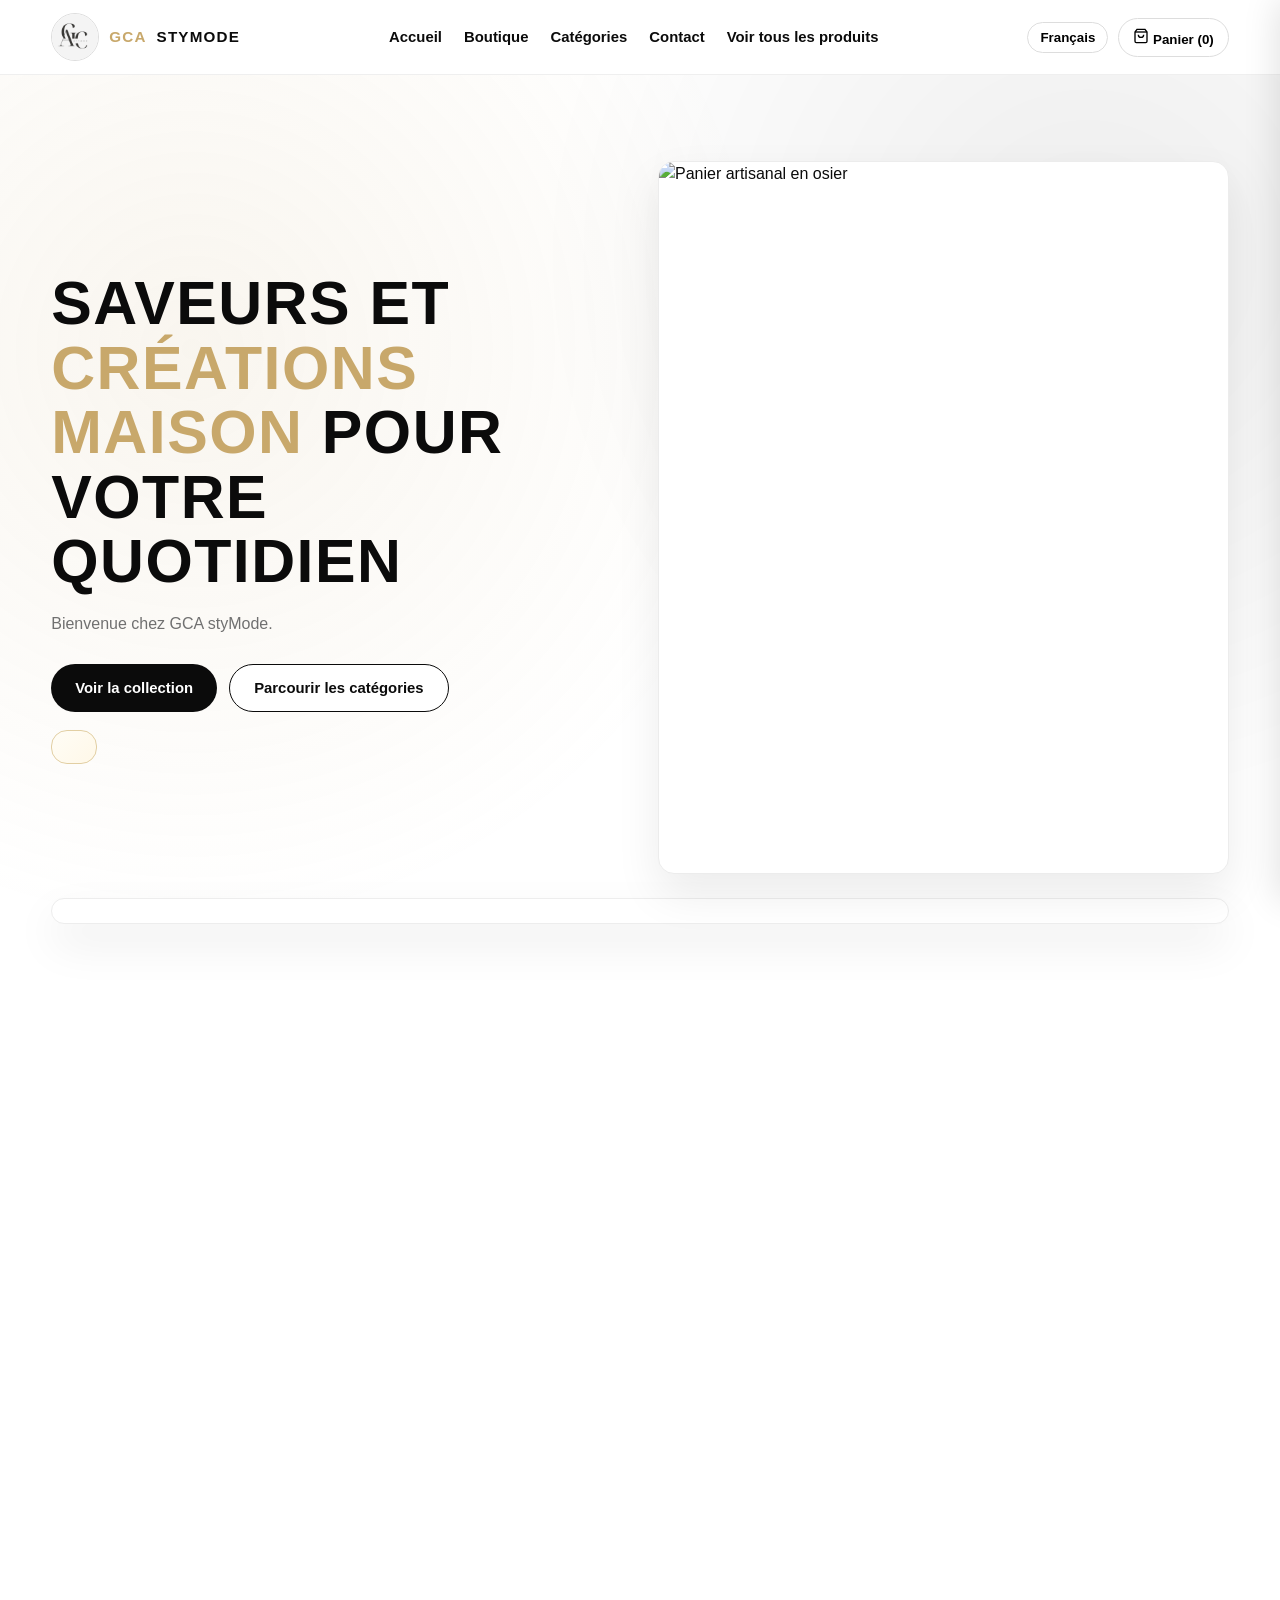
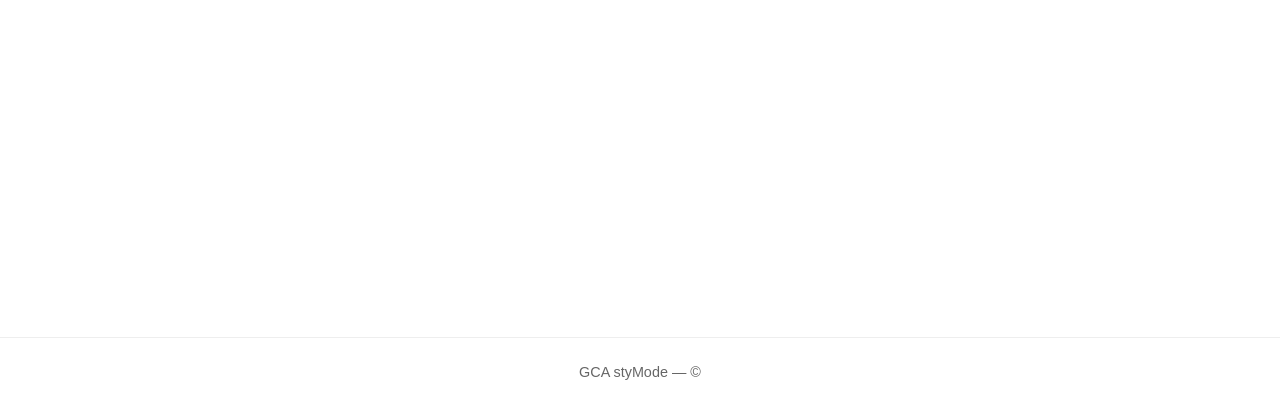
==== index.html @ 5d62a825 "Add files via upload" ====
<!DOCTYPE html>
<html lang="fr">
<head>
  <meta charset="utf-8" />
  <meta name="viewport" content="width=device-width, initial-scale=1" />
  <title>GCA styMode — Produits faits maison</title>
  <link rel="stylesheet" href="css/site.css" />
</head>
<body id="catalogPage">
  <header class="navbar">
    <div class="container nav-wrap">
      <button class="menu-btn" id="menuBtn" type="button" aria-label="Menu"><span></span></button>
      <a class="logo" href="index.html#home">
        <img src="assets/logo-gca.png" width="48" height="48" alt="GCA styMode" />
        <span>GCA</span> styMode
      </a>
      <ul class="nav-links" id="navLinks">
        <li><a href="index.html#home" id="navHome">Accueil</a></li>
        <li><a href="produits.html" id="navShop">Boutique</a></li>
        <li><a href="index.html#categories" id="navCategories">Catégories</a></li>
        <li><a href="index.html#contact" id="navContact">Contact</a></li>
        <li><a href="produits.html" id="btnAllProducts">Voir tous les produits</a></li>
        <li class="nav-lang-mobile">
          <button type="button" class="lang-option nav-lang-opt" data-lang="fr" id="navLangFr">Français</button>
          <button type="button" class="lang-option nav-lang-opt" data-lang="ar" id="navLangAr">العربية</button>
        </li>
      </ul>
      <div class="nav-actions">
        <div class="lang-dropdown">
          <button type="button" class="lang-toggle" id="langToggleBtn">Français</button>
          <div class="lang-menu" id="langMenu">
            <button type="button" class="lang-option" data-lang="fr" id="langOptionFr">Français</button>
            <button type="button" class="lang-option" data-lang="ar" id="langOptionAr">العربية</button>
          </div>
        </div>
        <button class="cart-btn" id="openCartBtn" type="button">
          <svg viewBox="0 0 24 24" fill="none" stroke="currentColor" stroke-width="2" aria-hidden="true" width="16" height="16" style="flex-shrink:0"><path d="M6 2 3 6v14a2 2 0 0 0 2 2h14a2 2 0 0 0 2-2V6l-3-4z"/><line x1="3" y1="6" x2="21" y2="6"/><path d="M16 10a4 4 0 0 1-8 0"/></svg>
          <span id="cartLabelText">Panier</span> (<span id="cartCount">0</span>)
        </button>
      </div>
    </div>
  </header>

  <main id="home">
    <section class="hero">
      <div class="container hero-inner">
        <div>
          <h1 id="heroTitle">Saveurs et <span>créations maison</span> pour votre quotidien</h1>
          <p id="heroText">Bienvenue chez GCA styMode.</p>
          <div class="hero-actions">
            <a class="btn btn-primary" href="index.html#shop" id="shopCollectionBtn">Voir la collection</a>
            <a class="btn btn-outline" href="index.html#categories" id="browseCategoriesBtn">Parcourir les catégories</a>
          </div>
          <div class="delivery-badge delivery-badge--large" id="deliveryBadgeWrap">
            <div id="deliveryBadgeInner" class="delivery-badge-inner"></div>
          </div>
        </div>
        <div class="hero-card">
          <img src="https://images.unsplash.com/photo-1523419409543-6586ef475e17?auto=format&fit=crop&w=1200&q=80" alt="Panier artisanal en osier" width="800" height="1000" />
        </div>
      </div>
      <div class="container loop-gallery">
        <div class="loop-track" id="loopTrack"></div>
      </div>
      <div class="container">
        <div class="state-box" id="loopState" style="display: none; margin-top: 12px"></div>
      </div>
      <div class="container brands-strip">
        <div class="section-head reveal">
          <div class="brands-title" id="brandsTitle"></div>
        </div>
        <div class="brands-list">
          <div class="brand-card">
            <img alt="Nike" src="https://upload.wikimedia.org/wikipedia/commons/a/a6/Logo_NIKE.svg" />
            <div class="brand-name">NIKE</div>
          </div>
          <div class="brand-card">
            <img alt="Lacoste" src="[data-uri]" style="width:80px;height:80px;object-fit:contain;filter:none;opacity:1;" />
            <div class="brand-name">LACOSTE</div>
          </div>
          <div class="brand-card">
            <img alt="Adidas" src="https://upload.wikimedia.org/wikipedia/commons/2/20/Adidas_Logo.svg" />
            <div class="brand-name">ADIDAS</div>
          </div>
          <div class="brand-card">
            <img alt="Jordan" src="https://upload.wikimedia.org/wikipedia/en/3/37/Jumpman_logo.svg" />
            <div class="brand-name">JORDAN</div>
          </div>
        </div>
      </div>
    </section>

    <section id="shop">
      <div class="container">
        <div class="section-head reveal">
          <h2 class="section-title" id="sectionShopTitle">Boutique <span>signature</span></h2>
          <p class="section-subtitle" id="sectionShopSub"></p>
        </div>
        <div class="shop-toolbar reveal">
          <input class="search-input" id="searchInput" type="search" placeholder="" />
          <button type="button" class="layout-kebab" id="layoutKebab" aria-label="Vue liste" title="Vue liste / grille">
            <span class="layout-kebab-dot"></span>
            <span class="layout-kebab-dot"></span>
            <span class="layout-kebab-dot"></span>
          </button>
        </div>
        <div class="price-filter reveal">
          <div class="price-filter-head">
            <span id="priceFilterLabel">Fourchette de prix</span>
            <button type="button" class="preview-toggle" id="priceResetBtn">Reset</button>
          </div>
          <div class="price-values">
            <input class="price-input" id="priceMinInput" min="0" step="1" type="number" value="0" />
            <div class="price-divider">-</div>
            <input class="price-input" id="priceMaxInput" min="0" step="1" type="number" value="0" />
          </div>
          <div class="range-wrap">
            <div class="range-track"></div>
            <div class="range-progress" id="rangeProgress"></div>
            <input class="price-range" id="priceMinRange" max="1000" min="0" step="1" type="range" value="0" />
            <input class="price-range" id="priceMaxRange" max="1000" min="0" step="1" type="range" value="1000" />
          </div>
        </div>
        <div class="products-grid" id="productsContainer"></div>
        <div class="state-box" id="stateBox" style="display: none"></div>
      </div>
    </section>

    <section id="categories">
      <div class="container">
        <div class="section-head reveal">
          <h2 class="section-title" id="sectionCatTitle">Catégories <span>luxe</span></h2>
          <p class="section-subtitle" id="sectionCatSub"></p>
        </div>
        <div class="categories-grid reveal">
          <div class="state-box">Découvrez notre sélection artisanale: épicerie maison, pâtisseries, déco et cadeaux.</div>
        </div>
      </div>
    </section>

    <section id="contact">
      <div class="container">
        <div class="section-head reveal">
          <h2 class="section-title" id="sectionContactTitle">Contact <span>Luxury Team</span></h2>
          <p class="section-subtitle" id="sectionContactSub"></p>
        </div>
        <div class="contact-box reveal">
          <a class="contact-item" href="https://www.facebook.com/ste.globale.couture.artisanale/" target="_blank" rel="noopener">
            <div class="contact-title">📘 Facebook</div>
            <div class="contact-value">@ste.globale.couture.artisanale</div>
          </a>
          <a class="contact-item" href="https://m.me/ste.globale.couture.artisanale" target="_blank" rel="noopener">
            <div class="contact-title">💬 Messenger</div>
            <div class="contact-value">Message direct via la page</div>
          </a>
          <a class="contact-item" href="tel:+21694827228">
            <div class="contact-title">📞 Phone dealer</div>
            <div class="contact-value" id="callNowLbl">94 827 228</div>
          </a>
        </div>
      </div>
    </section>
  </main>

  <div class="dim" id="cartDim"></div>
  <aside class="cart-drawer" id="cartDrawer" aria-hidden="true">
    <button class="cart-btn" id="closeCartBtn" type="button" style="align-self: flex-end; margin: 8px">✕</button>
    <div class="cart-head">
      <strong id="cartHeadLabel">Panier</strong>
    </div>
    <div class="cart-items" id="cartItems"></div>
    <div class="cart-foot">
      <div style="display: flex; justify-content: space-between; font-weight: 800; margin-bottom: 10px">
        <span id="cartTotalLabel">Total</span>
        <span id="cartTotal">0 DT</span>
      </div>
      <button class="btn btn-primary" id="checkoutBtn" type="button" style="width: 100%">Valider mes achats</button>
    </div>
  </aside>

  <footer>
    <div class="container">
      <span id="footerNote">GCA styMode</span> — © <span id="year"></span>
    </div>
  </footer>

  <script type="module" src="js/index-page.js"></script>
</body>
</html>
---- css/site.css ----
:root {
  --black: #0b0b0b;
  --white: #ffffff;
  --gold: #c8a86b;
  --muted: #f6f6f6;
  --text-soft: #707070;
  --radius: 16px;
  --shadow: 0 20px 45px rgba(0, 0, 0, 0.08);
  --transition: 260ms ease;
  --container: 1200px;
  --danger: #c62828;
}

* {
  margin: 0;
  padding: 0;
  box-sizing: border-box;
}

html {
  scroll-behavior: smooth;
}

body {
  font-family: "Segoe UI", Tahoma, Geneva, Verdana, sans-serif;
  background: var(--white);
  color: var(--black);
  line-height: 1.5;
  overflow-x: hidden;
}

body[dir="rtl"] {
  font-family: "Segoe UI", Tahoma, "Arabic UI Text", sans-serif;
}

img {
  max-width: 100%;
  display: block;
}

a {
  color: inherit;
  text-decoration: none;
}

.container {
  width: min(92%, var(--container));
  margin-inline: auto;
}

.navbar {
  position: sticky;
  top: 0;
  z-index: 1000;
  background: rgba(255, 255, 255, 0.95);
  backdrop-filter: blur(8px);
  border-bottom: 1px solid #efefef;
}

.nav-wrap {
  min-height: 74px;
  display: flex;
  align-items: center;
  justify-content: space-between;
  gap: 16px;
  flex-wrap: wrap;
}

.logo {
  display: flex;
  align-items: center;
  gap: 10px;
  font-size: 0.95rem;
  font-weight: 800;
  letter-spacing: 1.2px;
  text-transform: uppercase;
}

.logo img {
  width: 48px;
  height: 48px;
  border-radius: 999px;
  object-fit: cover;
  border: 1px solid #ddd;
}

.logo span {
  color: var(--gold);
}

.nav-links {
  display: flex;
  align-items: center;
  gap: 22px;
  list-style: none;
}

.nav-links a {
  position: relative;
  font-weight: 600;
  font-size: 0.93rem;
}

.nav-links a::after {
  content: "";
  position: absolute;
  left: 0;
  bottom: -6px;
  width: 0;
  height: 2px;
  background: var(--gold);
  transition: width var(--transition);
}

.nav-links a:hover::after {
  width: 100%;
}

.nav-links.open {
  display: flex !important;
  flex-direction: column;
  position: absolute;
  top: 74px;
  left: 0;
  right: 0;
  background: #fff;
  padding: 16px;
  border-bottom: 1px solid #eee;
  z-index: 999;
}

.lang-dropdown {
  position: relative;
}

.lang-toggle {
  border: 1px solid #ddd;
  background: #fff;
  border-radius: 999px;
  padding: 7px 12px;
  font-weight: 700;
  cursor: pointer;
  transition: var(--transition);
  white-space: nowrap;
}

.lang-toggle:hover {
  border-color: var(--black);
  background: var(--black);
  color: #fff;
}

.lang-menu {
  position: absolute;
  top: calc(100% + 8px);
  right: 0;
  min-width: 170px;
  border: 1px solid #e7e7e7;
  border-radius: 12px;
  background: #fff;
  box-shadow: 0 14px 30px rgba(0, 0, 0, 0.12);
  padding: 6px;
  display: none;
  z-index: 1200;
}

.lang-menu.open {
  display: grid;
  gap: 4px;
}

.lang-option {
  border: 0;
  border-radius: 9px;
  background: #fff;
  text-align: left;
  padding: 8px 10px;
  font-weight: 700;
  cursor: pointer;
  transition: var(--transition);
}

.lang-option:hover {
  background: #f5f5f5;
}

.menu-btn {
  border: 1px solid #dfdfdf;
  background: var(--white);
  width: 42px;
  height: 42px;
  border-radius: 10px;
  display: none;
  align-items: center;
  justify-content: center;
  cursor: pointer;
}

.menu-btn span,
.menu-btn span::before,
.menu-btn span::after {
  width: 18px;
  height: 2px;
  background: var(--black);
  display: block;
  position: relative;
  transition: var(--transition);
}

.menu-btn span::before,
.menu-btn span::after {
  content: "";
  position: absolute;
  left: 0;
}

.menu-btn span::before {
  top: -6px;
}
.menu-btn span::after {
  top: 6px;
}

.menu-btn.open span {
  background: transparent;
}
.menu-btn.open span::before {
  top: 0;
  transform: rotate(45deg);
}
.menu-btn.open span::after {
  top: 0;
  transform: rotate(-45deg);
}

.nav-actions {
  display: flex;
  align-items: center;
  gap: 10px;
}

.cart-btn {
  border: 1px solid #ddd;
  background: #fff;
  border-radius: 999px;
  padding: 9px 14px;
  font-weight: 700;
  cursor: pointer;
  transition: var(--transition);
}

.cart-btn:hover {
  background: var(--black);
  color: var(--white);
  border-color: var(--black);
}

.btn-nav-outline {
  border: 1px solid #ccc;
  background: #fff;
  border-radius: 999px;
  padding: 8px 14px;
  font-weight: 700;
  font-size: 0.88rem;
  cursor: pointer;
  transition: var(--transition);
}

.btn-nav-outline:hover {
  border-color: var(--black);
  background: #fafafa;
}

.hero {
  background:
    radial-gradient(circle at 15% 30%, rgba(200, 168, 107, 0.11), transparent 46%),
    radial-gradient(circle at 85% 20%, rgba(0, 0, 0, 0.07), transparent 42%),
    #fff;
  padding: 86px 0 64px;
}

.hero-inner {
  display: grid;
  grid-template-columns: 1fr 1fr;
  align-items: center;
  gap: 36px;
}

.hero h1 {
  font-size: clamp(2rem, 5vw, 3.8rem);
  line-height: 1.06;
  text-transform: uppercase;
  letter-spacing: 1.5px;
  margin-bottom: 18px;
}

.hero h1 span {
  color: var(--gold);
}

.hero p {
  color: var(--text-soft);
  max-width: 560px;
  margin-bottom: 28px;
}

.hero-actions {
  display: flex;
  gap: 12px;
  flex-wrap: wrap;
}

.delivery-badge {
  margin-top: 12px;
  display: inline-flex;
  align-items: center;
  gap: 8px;
  padding: 8px 12px;
  border-radius: 999px;
  border: 1px solid #eadcc0;
  background: #fff8eb;
  font-weight: 700;
  color: #705625;
  font-size: 0.9rem;
}

.btn {
  border: none;
  border-radius: 999px;
  padding: 12px 24px;
  font-weight: 700;
  font-size: 0.93rem;
  cursor: pointer;
  transition: var(--transition);
  display: inline-flex;
  align-items: center;
  justify-content: center;
  gap: 8px;
}

.btn-primary {
  background: var(--black);
  color: var(--white);
}

.btn-primary:hover:not(:disabled) {
  transform: translateY(-2px);
  box-shadow: 0 14px 26px rgba(0, 0, 0, 0.2);
}

.btn-primary:disabled {
  opacity: 0.45;
  cursor: not-allowed;
}

.btn-outline {
  border: 1px solid var(--black);
  background: var(--white);
  color: var(--black);
}

.btn-outline:hover {
  background: var(--black);
  color: var(--white);
}

.hero-card {
  border: 1px solid #ececec;
  border-radius: var(--radius);
  overflow: hidden;
  box-shadow: var(--shadow);
  background: #fff;
  aspect-ratio: 4 / 5;
}

.hero-card img {
  width: 100%;
  height: 100%;
  object-fit: cover;
  object-position: center 25%;
}

.loop-gallery {
  margin-top: 24px;
  border: 1px solid #ededed;
  border-radius: 14px;
  overflow: hidden;
  background: #fff;
  box-shadow: var(--shadow);
}

.loop-track {
  display: flex;
  gap: 12px;
  width: max-content;
  padding: 12px;
  animation: loopSlide 34s linear infinite;
}

@keyframes loopSlide {
  from {
    transform: translateX(0);
  }
  to {
    transform: translateX(-50%);
  }
}

.loop-item {
  width: 220px;
  height: 140px;
  border-radius: 12px;
  overflow: hidden;
  background: #f2f2f2;
  border: 1px solid #ececec;
  flex: 0 0 auto;
  position: relative;
}

.loop-item img {
  width: 100%;
  height: 100%;
  object-fit: cover;
}

.loop-item span {
  position: absolute;
  bottom: 0;
  left: 0;
  right: 0;
  padding: 8px;
  background: linear-gradient(to top, rgba(0, 0, 0, 0.75), transparent);
  color: #fff;
  font-size: 0.78rem;
  font-weight: 700;
}

.brands-strip {
  margin-top: 14px;
  border: 1px solid #ececec;
  border-radius: 14px;
  background: #fff;
  padding: 14px;
}

.brands-grid {
  display: grid;
  grid-template-columns: repeat(auto-fit, minmax(120px, 1fr));
  gap: 12px;
  align-items: center;
}

.brand-card {
  border: 1px solid #eee;
  border-radius: 12px;
  padding: 10px;
  text-align: center;
  background: #fafafa;
}

.brand-card img {
  height: 36px;
  width: auto;
  margin: 0 auto 8px;
  object-fit: contain;
}

.brand-name {
  font-weight: 800;
  font-size: 0.78rem;
  letter-spacing: 0.5px;
}

.section-head {
  margin-bottom: 22px;
}

.section-title {
  font-size: clamp(1.6rem, 3vw, 2.4rem);
  text-transform: uppercase;
  letter-spacing: 1px;
  margin-bottom: 8px;
}

.section-title span {
  color: var(--gold);
}

.section-subtitle {
  color: var(--text-soft);
  max-width: 640px;
}

#shop {
  padding: 56px 0;
}

.filter-bar {
  display: flex;
  flex-wrap: wrap;
  gap: 10px;
  margin-bottom: 18px;
}

.filter-btn {
  border: 1px solid #ddd;
  background: #fff;
  border-radius: 999px;
  padding: 8px 16px;
  font-weight: 700;
  cursor: pointer;
  transition: var(--transition);
}

.filter-btn.active {
  background: var(--black);
  color: #fff;
  border-color: var(--black);
}

.shop-toolbar {
  display: flex;
  flex-wrap: wrap;
  gap: 12px;
  align-items: center;
  margin-bottom: 16px;
}

.search-input {
  flex: 1;
  min-width: 200px;
  border: 1px solid #ddd;
  border-radius: 12px;
  padding: 10px 14px;
  font-size: 0.95rem;
}

.layout-hamburger {
  border: 1px solid #dfdfdf;
  background: var(--white);
  width: 44px;
  height: 44px;
  border-radius: 10px;
  display: inline-flex;
  align-items: center;
  justify-content: center;
  cursor: pointer;
  flex-shrink: 0;
  transition: var(--transition);
}

.layout-hamburger:hover {
  border-color: var(--black);
}

.layout-hamburger span,
.layout-hamburger span::before,
.layout-hamburger span::after {
  width: 18px;
  height: 2px;
  background: var(--black);
  display: block;
  position: relative;
}

.layout-hamburger span::before,
.layout-hamburger span::after {
  content: "";
  position: absolute;
  left: 0;
}

.layout-hamburger span::before {
  top: -6px;
}
.layout-hamburger span::after {
  top: 6px;
}

.layout-hamburger.vertical-toggle span::before {
  transform: rotate(90deg);
  top: 0;
  left: -6px;
}
.layout-hamburger.vertical-toggle span::after {
  transform: rotate(90deg);
  top: 0;
  left: 6px;
}

.price-filter {
  border: 1px solid #ececec;
  border-radius: 14px;
  padding: 14px;
  margin-bottom: 20px;
  background: #fafafa;
}

.price-filter-head {
  display: flex;
  justify-content: space-between;
  align-items: center;
  margin-bottom: 10px;
  font-weight: 800;
}

.price-values {
  display: flex;
  align-items: center;
  gap: 10px;
  margin-bottom: 10px;
}

.price-input {
  width: 100px;
  border: 1px solid #ddd;
  border-radius: 10px;
  padding: 8px;
}

.range-wrap {
  position: relative;
  height: 28px;
}

.range-track {
  position: absolute;
  left: 0;
  right: 0;
  top: 50%;
  height: 4px;
  margin-top: -2px;
  background: #e5e5e5;
  border-radius: 999px;
}

.range-progress {
  position: absolute;
  left: 0;
  right: 0;
  top: 50%;
  height: 4px;
  margin-top: -2px;
  background: var(--black);
  border-radius: 999px;
  pointer-events: none;
}

.price-range {
  position: absolute;
  left: 0;
  right: 0;
  top: 0;
  width: 100%;
  height: 28px;
  background: none;
  pointer-events: auto;
  -webkit-appearance: none;
  appearance: none;
}

.price-range::-webkit-slider-thumb {
  pointer-events: auto;
  -webkit-appearance: none;
  width: 16px;
  height: 16px;
  border-radius: 50%;
  background: var(--black);
  cursor: pointer;
}

.products-grid {
  display: grid;
  grid-template-columns: repeat(auto-fill, minmax(240px, 1fr));
  gap: 20px;
}

.products-grid.vertical {
  grid-template-columns: 1fr;
  max-width: 520px;
  margin-inline: auto;
}

.product-card {
  border: 1px solid #e8e8e8;
  border-radius: var(--radius);
  overflow: hidden;
  background: #fff;
  box-shadow: 0 2px 12px rgba(0,0,0,0.07);
  animation: fadeUp 0.5s ease both;
  display: flex;
  flex-direction: column;
  transition: transform var(--transition), box-shadow var(--transition);
}

.product-card:hover {
  transform: translateY(-3px);
  box-shadow: 0 10px 28px rgba(0,0,0,0.11);
}

@keyframes fadeUp {
  from {
    opacity: 0;
    transform: translateY(10px);
  }
  to {
    opacity: 1;
    transform: translateY(0);
  }
}

.product-card.is-out {
  opacity: 0.55;
}

.product-image-wrap {
  cursor: pointer;
  aspect-ratio: 4/5;
  background: #f5f5f5;
  position: relative;
  overflow: hidden;
}

.product-image-wrap img {
  width: 100%;
  height: 100%;
  object-fit: cover;
}

.product-info {
  padding: 14px 14px 16px;
  display: flex;
  flex-direction: column;
  gap: 4px;
  flex: 1;
}

.product-tag {
  position: absolute;
  top: 10px;
  right: 10px;
  font-size: 0.78rem;
  font-weight: 800;
  text-transform: uppercase;
  letter-spacing: 0.4px;
  color: #fff;
  background: #ff4ea6;
  padding: 4px 10px;
  border-radius: 999px;
  z-index: 2;
}

.product-tag.promo {
  background: #ff4ea6;
  color: #fff;
}

.product-tag.stock {
  background: #333;
  color: #fff;
}

.product-name {
  font-size: 1.08rem;
  margin: 2px 0 4px;
  font-weight: 800;
  color: var(--black);
}

.product-meta {
  display: flex;
  flex-direction: column;
  gap: 2px;
  margin-top: 2px;
}

.price-wrap {
  display: flex;
  align-items: baseline;
  gap: 8px;
  margin-bottom: 2px;
}

.price {
  font-weight: 900;
  font-size: 1.15rem;
  color: #1a6fc4;
}

.old-price {
  text-decoration: line-through;
  color: #aaa;
  font-size: 0.88rem;
  font-weight: 600;
}

/* Sizes line under price */
.product-sizes-line {
  font-size: 0.82rem;
  color: var(--text-soft);
  font-weight: 600;
  margin-bottom: 2px;
}

.badge {
  font-size: 0.72rem;
  font-weight: 800;
  text-transform: uppercase;
  letter-spacing: 0.7px;
  color: var(--text-soft);
  padding: 0;
  border: none;
  border-radius: 0;
  display: block;
  margin-bottom: 2px;
}

.product-actions {
  margin-top: 10px;
  display: flex;
  gap: 8px;
}

.mini-btn {
  border: 1px solid #d0b87a;
  background: #fff;
  border-radius: 999px;
  padding: 9px 14px;
  font-weight: 700;
  font-size: 0.84rem;
  cursor: pointer;
  display: inline-flex;
  align-items: center;
  justify-content: center;
  gap: 6px;
  transition: var(--transition);
  flex: 1;
  color: var(--black);
}

.mini-btn:hover {
  background: #f5ecd8;
  border-color: var(--gold);
}

.mini-btn.btn-primary {
  background: #1a6fc4;
  border-color: #1a6fc4;
  color: #fff;
}

.mini-btn.btn-primary:hover:not(:disabled) {
  background: #155aa0;
  border-color: #155aa0;
}

.mini-btn:disabled,
.mini-btn.btn-primary:disabled {
  opacity: 0.45;
  cursor: not-allowed;
  background: #f2f2f2;
  border-color: #ddd;
  color: #999;
}

.mini-btn svg {
  width: 16px;
  height: 16px;
}

.state-box {
  padding: 20px;
  border: 1px dashed #ccc;
  border-radius: 12px;
  text-align: center;
  color: #666;
}

.reveal {
  opacity: 0;
  transform: translateY(16px);
  transition: 0.6s ease;
}

.reveal.show {
  opacity: 1;
  transform: none;
}

#categories {
  padding: 40px 0 56px;
}

.categories-grid {
  display: flex;
  flex-wrap: wrap;
  gap: 10px;
}

.category-pill {
  border: 1px solid #ddd;
  background: #fff;
  border-radius: 999px;
  padding: 10px 18px;
  font-weight: 700;
  cursor: pointer;
}

.category-pill:hover {
  border-color: var(--black);
}

#contact {
  padding: 40px 0 70px;
}

.contact-box {
  display: grid;
  grid-template-columns: repeat(auto-fit, minmax(220px, 1fr));
  gap: 14px;
}

.contact-item {
  border: 1px solid #ececec;
  border-radius: 14px;
  padding: 16px;
  background: #fafafa;
  transition: var(--transition);
}

.contact-item:hover {
  border-color: var(--gold);
}

.contact-title {
  font-weight: 800;
  margin-bottom: 6px;
}

.contact-value {
  color: #555;
  font-weight: 600;
}

.dim {
  position: fixed;
  inset: 0;
  background: rgba(0, 0, 0, 0.42);
  opacity: 0;
  visibility: hidden;
  pointer-events: none;
  transition: var(--transition);
  z-index: 1300;
}

.dim.show {
  opacity: 1;
  visibility: visible;
  pointer-events: auto;
}

.cart-drawer {
  position: fixed;
  top: 0;
  right: 0;
  width: min(100%, 400px);
  height: 100%;
  background: #fff;
  z-index: 1500;
  transform: translateX(100%);
  transition: transform var(--transition);
  display: flex;
  flex-direction: column;
  box-shadow: -8px 0 30px rgba(0, 0, 0, 0.12);
}

.cart-drawer.open {
  transform: translateX(0);
}

.cart-head {
  padding: 18px;
  border-bottom: 1px solid #eee;
  font-size: 1.1rem;
}

.cart-items {
  flex: 1;
  overflow: auto;
  padding: 12px;
}

.cart-row {
  display: grid;
  grid-template-columns: 72px 1fr;
  gap: 10px;
  padding: 10px 0;
  border-bottom: 1px solid #f0f0f0;
}

.cart-row img {
  width: 72px;
  height: 72px;
  object-fit: cover;
  border-radius: 10px;
}

.qty-wrap {
  display: flex;
  align-items: center;
  gap: 8px;
  margin-top: 6px;
  flex-wrap: wrap;
}

.qty-btn {
  width: 28px;
  height: 28px;
  border-radius: 8px;
  border: 1px solid #ddd;
  background: #fff;
  cursor: pointer;
  font-weight: 800;
}

.remove-btn {
  border: 0;
  background: none;
  color: var(--danger);
  font-weight: 700;
  cursor: pointer;
  font-size: 0.85rem;
}

.cart-foot {
  padding: 16px;
  border-top: 1px solid #eee;
}

footer {
  padding: 24px 0;
  border-top: 1px solid #eee;
  color: #666;
  font-size: 0.9rem;
  text-align: center;
}

/* Product page */
.product-page-main {
  padding: 32px 0 64px;
}

.product-detail-grid {
  display: grid;
  grid-template-columns: 1fr 1fr;
  gap: 32px;
  align-items: start;
}

.main-image-box {
  border: 1px solid #ececec;
  border-radius: var(--radius);
  overflow: hidden;
  background: #fafafa;
  aspect-ratio: 4/5;
}

.main-image-box img {
  width: 100%;
  height: 100%;
  object-fit: cover;
}

.gallery {
  display: flex;
  gap: 8px;
  flex-wrap: wrap;
  margin-top: 10px;
}

.thumb {
  width: 64px;
  height: 64px;
  border-radius: 10px;
  overflow: hidden;
  border: 2px solid transparent;
  padding: 0;
  cursor: pointer;
  background: none;
}

.thumb.active {
  border-color: var(--black);
}

.thumb img {
  width: 100%;
  height: 100%;
  object-fit: cover;
}

.details-content h1 {
  font-size: 1.6rem;
  margin-bottom: 8px;
}

.detail-tag-text {
  font-size: 0.88rem;
  color: #666;
  margin: 8px 0;
}

.details-price {
  font-size: 1.4rem;
  font-weight: 900;
  margin-bottom: 8px;
}

.option-group {
  margin-top: 16px;
}

.option-label {
  display: block;
  font-weight: 800;
  margin-bottom: 8px;
  font-size: 0.9rem;
}

.option-buttons {
  display: flex;
  flex-wrap: wrap;
  gap: 8px;
}

.color-btn {
  width: 36px;
  height: 36px;
  border-radius: 999px;
  border: 2px solid #ddd;
  cursor: pointer;
}

.color-btn.selected {
  outline: 2px solid var(--black);
}

.option-btn {
  min-width: 44px;
  padding: 8px 12px;
  border-radius: 10px;
  border: 1px solid #ddd;
  background: #fff;
  font-weight: 700;
  cursor: pointer;
}

.option-btn.selected {
  background: var(--black);
  color: #fff;
  border-color: var(--black);
}

.option-btn:disabled {
  opacity: 0.35;
  cursor: not-allowed;
}

.stock-msg {
  margin-top: 8px;
  color: var(--danger);
  font-weight: 700;
  font-size: 0.92rem;
  min-height: 1.2em;
}

.order-panel {
  margin-top: 20px;
}

.similar-products {
  margin-top: 42px;
  padding-top: 24px;
  border-top: 1px solid #eee;
}

.similar-products h2 {
  margin-bottom: 14px;
  font-size: 1.3rem;
}

.error-text {
  color: var(--danger);
  font-weight: 600;
  margin-bottom: 8px;
  min-height: 1.2em;
}

/* Checkout */
.checkout-page {
  padding: 32px 0 64px;
}

.checkout-grid {
  display: grid;
  grid-template-columns: 1fr 1fr;
  gap: 28px;
  align-items: start;
}

.checkout-card {
  border: 1px solid #ececec;
  border-radius: var(--radius);
  padding: 20px;
  background: #fafafa;
}

.field {
  margin-bottom: 14px;
}

.field label {
  display: block;
  font-weight: 700;
  margin-bottom: 6px;
  font-size: 0.9rem;
}

.field input,
.field textarea,
.field select {
  width: 100%;
  border: 1px solid #ddd;
  border-radius: 10px;
  padding: 10px 12px;
  font-size: 0.95rem;
  font-family: inherit;
}

.field textarea {
  min-height: 88px;
  resize: vertical;
}

.checkout-error {
  color: var(--danger);
  font-weight: 600;
  margin: 10px 0;
}

.checkout-summary-row {
  display: flex;
  justify-content: space-between;
  margin: 8px 0;
  font-weight: 600;
}

.checkout-summary-row.grand {
  margin-top: 14px;
  padding-top: 12px;
  border-top: 2px solid #ddd;
  font-size: 1.15rem;
  font-weight: 900;
}

.cart-mini-row {
  display: grid;
  grid-template-columns: 56px 1fr;
  gap: 10px;
  padding: 10px 0;
  border-bottom: 1px solid #eee;
  font-size: 0.9rem;
}

.cart-mini-row img {
  width: 56px;
  height: 56px;
  object-fit: cover;
  border-radius: 8px;
}

@media (max-width: 900px) {
  .hero-inner,
  .product-detail-grid,
  .checkout-grid {
    grid-template-columns: 1fr;
  }
}

@media (min-width: 861px) {
  .nav-links {
    display: flex;
    position: static;
    transform: none;
    opacity: 1;
    visibility: visible;
    background: transparent;
    border: 0;
    padding: 0;
  }

  .menu-btn {
    display: none !important;
  }
}

/* ----- Restored / catalog (aligns with original index layout) ----- */
.brands-title {
  font-weight: 800;
  margin-bottom: 10px;
  text-transform: uppercase;
  letter-spacing: 0.7px;
  font-size: 0.9rem;
}

.brands-strip {
  display: none !important;
}

.brands-list {
  display: grid;
  grid-template-columns: repeat(4, minmax(0, 1fr));
  gap: 10px;
}

.brands-strip .brand-card {
  border: 1px solid #ececec;
  border-radius: 12px;
  background: #fff;
  padding: 12px 10px;
  display: grid;
  justify-items: center;
  align-content: center;
  gap: 10px;
  min-height: 110px;
  transition: var(--transition);
}

.brands-strip .brand-card:hover {
  transform: translateY(-2px);
  box-shadow: var(--shadow);
}

.brands-strip .brand-card img {
  width: 68px;
  height: 34px;
  object-fit: contain;
  filter: grayscale(1);
  opacity: 0.9;
}

.brands-strip .brand-name {
  text-align: center;
  font-weight: 800;
  font-size: 0.85rem;
  letter-spacing: 0.3px;
}

.categories-grid {
  display: grid;
  grid-template-columns: repeat(auto-fit, minmax(140px, 1fr));
  gap: 10px;
}

a.category-pill {
  display: block;
  text-align: center;
  border: 1px solid #ededed;
  border-radius: 999px;
  padding: 12px;
  font-weight: 700;
  text-transform: capitalize;
  transition: var(--transition);
  background: #fff;
}

a.category-pill:hover {
  border-color: var(--gold);
  color: #7f5d24;
}

#contact .contact-box {
  border: 1px solid #ececec;
  background: var(--muted);
  border-radius: var(--radius);
  padding: 24px;
  display: grid;
  grid-template-columns: repeat(auto-fit, minmax(200px, 1fr));
  gap: 12px;
}

#contact .contact-item {
  padding: 14px;
  border-radius: 12px;
  background: #fff;
  border: 1px solid #ececec;
  text-align: center;
  transition: var(--transition);
}

#contact .contact-item:hover {
  transform: translateY(-2px);
  box-shadow: var(--shadow);
}

#contact .contact-title {
  font-weight: 800;
  margin-bottom: 5px;
  text-transform: uppercase;
  font-size: 0.84rem;
  letter-spacing: 0.8px;
}

#contact .contact-value {
  color: var(--text-soft);
  font-size: 0.92rem;
}

.cart-drawer {
  width: min(420px, 100%);
  height: 100vh;
  border-left: 1px solid #eee;
  box-shadow: -10px 0 34px rgba(0, 0, 0, 0.12);
  transform: translateX(102%);
  display: grid;
  grid-template-rows: auto 1fr auto;
  z-index: 1500;
}

.cart-drawer.open {
  transform: translateX(0);
}

.cart-head,
.cart-foot {
  padding: 16px;
  border-bottom: 1px solid #f0f0f0;
}

.cart-foot {
  border-bottom: 0;
  border-top: 1px solid #f0f0f0;
}

.cart-items {
  padding: 12px 16px;
  display: grid;
  gap: 10px;
  align-content: start;
}

.cart-row {
  border: 1px solid #ececec;
  border-radius: 12px;
  padding: 10px;
  align-items: center;
}

.cart-row img {
  width: 70px;
  height: 70px;
  border: 1px solid #ececec;
}

.remove-btn {
  background: #fff1f1;
  color: #9f1a1a;
  border-radius: 8px;
  padding: 8px 10px;
  margin-left: auto;
}

.tag-under-name {
  font-size: 0.84rem;
  color: var(--text-soft);
  margin-bottom: 10px;
}

/* catalogPage inherits the global card styles; only minimal overrides needed */
#catalogPage .product-card {
  opacity: 0;
  transform: translateY(20px);
  animation: fadeUp 600ms ease forwards;
}

#catalogPage .product-image-wrap {
  background: #f3f3f3;
  aspect-ratio: 1 / 1.1;
}

#catalogPage .product-image-wrap img {
  transition: transform 380ms ease;
}

#catalogPage .product-card:hover .product-image-wrap img {
  transform: scale(1.04);
}

#catalogPage .products-grid {
  display: grid;
  grid-template-columns: repeat(4, minmax(0, 1fr));
  gap: 20px;
}

#catalogPage .products-grid.vertical {
  grid-template-columns: 1fr;
  gap: 14px;
  max-width: none;
  margin-inline: 0;
}

#catalogPage .products-grid.vertical .product-card {
  display: grid;
  grid-template-columns: 260px 1fr;
  align-items: stretch;
}

#catalogPage .products-grid.vertical .product-image-wrap {
  aspect-ratio: auto;
  height: 100%;
  min-height: 180px;
}

#catalogPage .filter-btn:hover,
#catalogPage .filter-btn.active {
  background: var(--black);
  color: var(--white);
  border-color: var(--black);
}

#catalogPage .filter-btn {
  border: 1px solid #ddd;
  background: #fff;
  color: var(--black);
  padding: 10px 16px;
  border-radius: 999px;
  cursor: pointer;
  font-weight: 600;
  text-transform: capitalize;
  transition: var(--transition);
}

#catalogPage .shop-toolbar {
  display: flex;
  align-items: center;
  justify-content: space-between;
  gap: 10px;
  flex-wrap: wrap;
  margin-bottom: 14px;
}

#catalogPage .search-input {
  width: min(380px, 100%);
  border-radius: 999px;
  padding: 11px 14px;
  outline: none;
  transition: var(--transition);
}

#catalogPage .search-input:focus {
  border-color: var(--gold);
  box-shadow: 0 0 0 3px rgba(200, 168, 107, 0.16);
}

#catalogPage .price-filter {
  border: 1px solid #e8dcc3;
  background: #ffffff;
  border-radius: 12px;
  padding: 9px;
  margin-bottom: 12px;
  max-width: 560px;
}

#catalogPage .price-filter-head {
  display: flex;
  justify-content: space-between;
  align-items: center;
  gap: 10px;
  margin-bottom: 8px;
  font-weight: 700;
  color: #7a6336;
  font-size: 0.9rem;
}

#catalogPage .price-values {
  display: grid;
  grid-template-columns: 1fr auto 1fr;
  align-items: center;
  gap: 6px;
  margin-bottom: 8px;
}

#catalogPage .price-input {
  border: 1px solid #d9d9d9;
  background: #fff;
  border-radius: 999px;
  padding: 7px 11px;
  text-align: left;
  font-weight: 800;
  color: #1f1f1f;
  font-size: 0.86rem;
  width: 100%;
  outline: none;
}

#catalogPage .price-input:focus {
  border-color: var(--gold);
  box-shadow: 0 0 0 2px rgba(200, 168, 107, 0.14);
}

#catalogPage .price-divider {
  color: #8f8f8f;
  font-size: 1.2rem;
  font-weight: 700;
}

#catalogPage .range-wrap {
  position: relative;
  height: 24px;
}

#catalogPage .range-track {
  position: absolute;
  top: 10px;
  left: 0;
  right: 0;
  height: 4px;
  border-radius: 999px;
  background: #ddd4c0;
}

#catalogPage .range-progress {
  position: absolute;
  top: 10px;
  height: 4px;
  border-radius: 999px;
  background: var(--gold);
  left: 0;
  right: auto;
  width: auto;
}

#catalogPage .price-range {
  position: absolute;
  inset: 0;
  width: 100%;
  pointer-events: none;
  -webkit-appearance: none;
  appearance: none;
  background: transparent;
  margin: 0;
}

#catalogPage .price-range::-webkit-slider-thumb {
  -webkit-appearance: none;
  appearance: none;
  pointer-events: auto;
  width: 18px;
  height: 18px;
  border-radius: 999px;
  border: 2px solid var(--gold);
  background: #fff;
  cursor: pointer;
  box-shadow: 0 2px 8px rgba(0, 0, 0, 0.22);
}

#catalogPage .price-range::-moz-range-thumb {
  pointer-events: auto;
  width: 18px;
  height: 18px;
  border-radius: 999px;
  border: 2px solid var(--gold);
  background: #fff;
  cursor: pointer;
  box-shadow: 0 2px 8px rgba(0, 0, 0, 0.22);
}

.preview-toggle {
  border: 1px solid #ddd;
  background: #fff;
  border-radius: 999px;
  padding: 10px 14px;
  font-weight: 700;
  cursor: pointer;
  transition: var(--transition);
}

.preview-toggle:hover {
  border-color: var(--black);
  transform: translateY(-1px);
}

.layout-kebab {
  border: 1px solid #ddd;
  background: #fff;
  border-radius: 999px;
  width: 44px;
  height: 44px;
  display: inline-flex;
  flex-direction: column;
  align-items: center;
  justify-content: center;
  gap: 3px;
  cursor: pointer;
  flex-shrink: 0;
  transition: var(--transition);
}

.layout-kebab:hover {
  border-color: var(--black);
}

.layout-kebab-dot {
  width: 4px;
  height: 4px;
  border-radius: 50%;
  background: var(--black);
  display: block;
}

.layout-kebab.is-vertical .layout-kebab-dot:nth-child(1) {
  transform: translateY(5px);
}
.layout-kebab.is-vertical .layout-kebab-dot:nth-child(3) {
  transform: translateY(-5px);
}

.catalog-hero {
  padding: 48px 0 8px;
}

.catalog-body {
  padding-bottom: 70px;
}

@media (max-width: 1080px) {
  #catalogPage .products-grid {
    grid-template-columns: repeat(3, minmax(0, 1fr));
  }
}

@media (max-width: 860px) {
  .nav-links {
    position: absolute;
    top: 74px;
    left: 0;
    right: 0;
    background: #fff;
    border-bottom: 1px solid #efefef;
    padding: 16px 4%;
    display: grid !important;
    gap: 12px;
    transform: translateY(-120%);
    opacity: 0;
    visibility: hidden;
    transition: var(--transition);
  }

  .nav-links.open {
    transform: translateY(0);
    opacity: 1;
    visibility: visible;
    display: grid !important;
  }

  .menu-btn {
    display: inline-flex;
  }

  #catalogPage .products-grid.vertical .product-card {
    grid-template-columns: 1fr;
  }

  #catalogPage .products-grid {
    grid-template-columns: repeat(2, minmax(0, 1fr));
  }

  .brands-list {
    grid-template-columns: repeat(2, minmax(0, 1fr));
  }
}

@media (max-width: 560px) {
  #catalogPage .products-grid,
  .categories-grid,
  #contact .contact-box {
    grid-template-columns: 1fr;
  }

  .hero {
    padding-top: 56px;
  }
}

/* Livraison — badge agrandi + camion */
.delivery-badge--large {
  margin-top: 18px;
  padding: 16px 22px;
  border-radius: 16px;
  border: 1px solid #e2cfa3;
  background: linear-gradient(135deg, #fffdf6, #fff8e8);
  max-width: 520px;
}

.delivery-badge-inner {
  display: flex;
  align-items: center;
  gap: 16px;
}

.delivery-truck-svg {
  width: 52px;
  height: 52px;
  flex-shrink: 0;
  color: #5a4518;
}

.delivery-badge-copy {
  display: flex;
  flex-direction: column;
  gap: 4px;
  text-align: left;
}

[dir="rtl"] .delivery-badge-copy {
  text-align: right;
}

.delivery-line1 {
  font-size: clamp(1.05rem, 2.8vw, 1.35rem);
  font-weight: 800;
  color: #3d2f0c;
  letter-spacing: 0.02em;
  line-height: 1.25;
}

/* Mobile language switcher inside hamburger menu */
.nav-lang-mobile {
  display: none;
  align-items: center;
  gap: 8px;
  padding-top: 4px;
  border-top: 1px solid #f0f0f0;
  margin-top: 4px;
}

.nav-lang-opt {
  flex: 1;
  text-align: center;
  border-radius: 999px !important;
  padding: 10px 12px !important;
  font-size: 0.88rem;
  border: 1px solid #ddd !important;
  background: #fafafa !important;
}

.nav-lang-opt.active-lang {
  background: var(--black) !important;
  color: var(--white) !important;
  border-color: var(--black) !important;
}

@media (max-width: 860px) {
  .nav-lang-mobile {
    display: flex;
  }
  .nav-actions .lang-dropdown {
    display: none;
  }
}
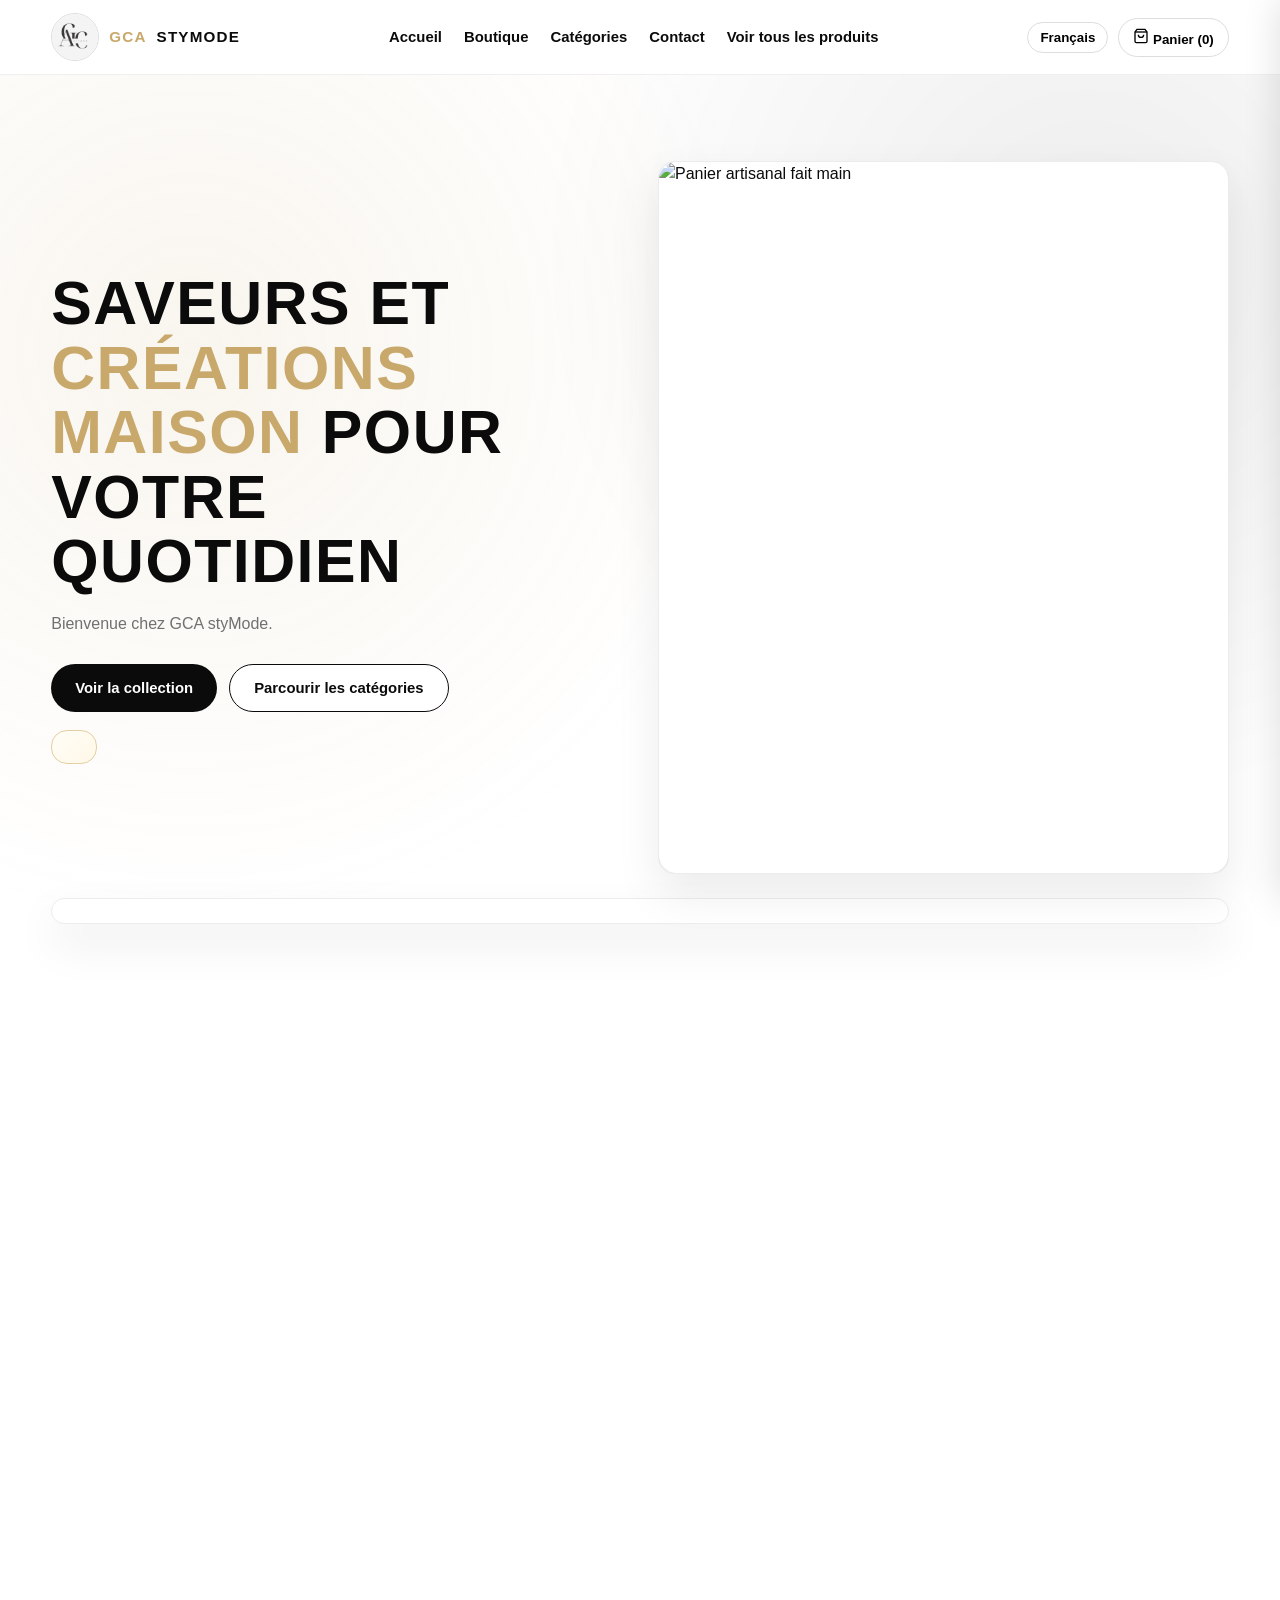
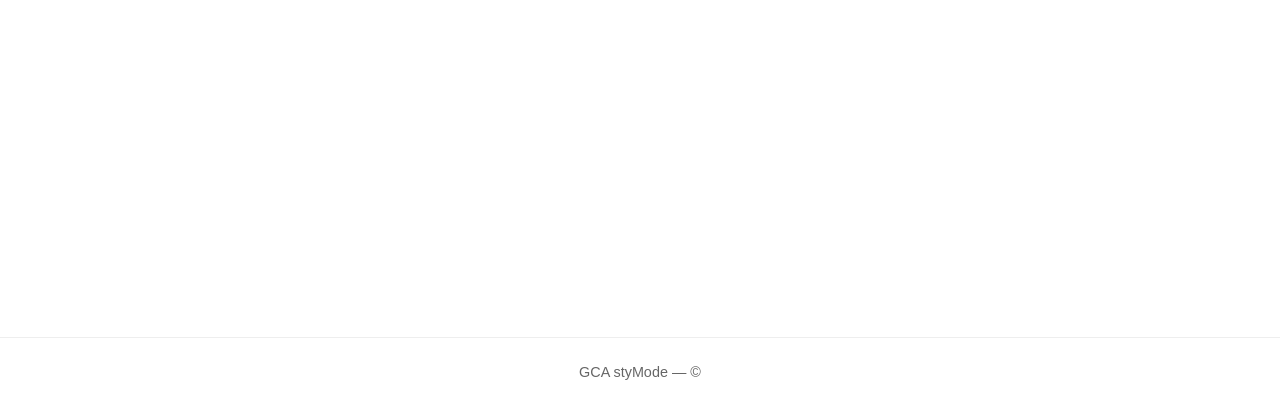
==== commit 0e950c78: "Rename index (11).html to index.html" ====
--- a/index.html
+++ b/index.html
@@ -56,7 +56,7 @@
           </div>
         </div>
         <div class="hero-card">
-          <img src="https://images.unsplash.com/photo-1523419409543-6586ef475e17?auto=format&fit=crop&w=1200&q=80" alt="Panier artisanal en osier" width="800" height="1000" />
+          <img src="https://images.unsplash.com/photo-1558618666-fcd25c85cd64?auto=format&fit=crop&w=1200&q=80" alt="Panier artisanal fait main" width="800" height="1000" style="object-fit:cover;border-radius:18px;box-shadow:0 8px 40px rgba(0,0,0,0.18);" />
         </div>
       </div>
       <div class="container loop-gallery">
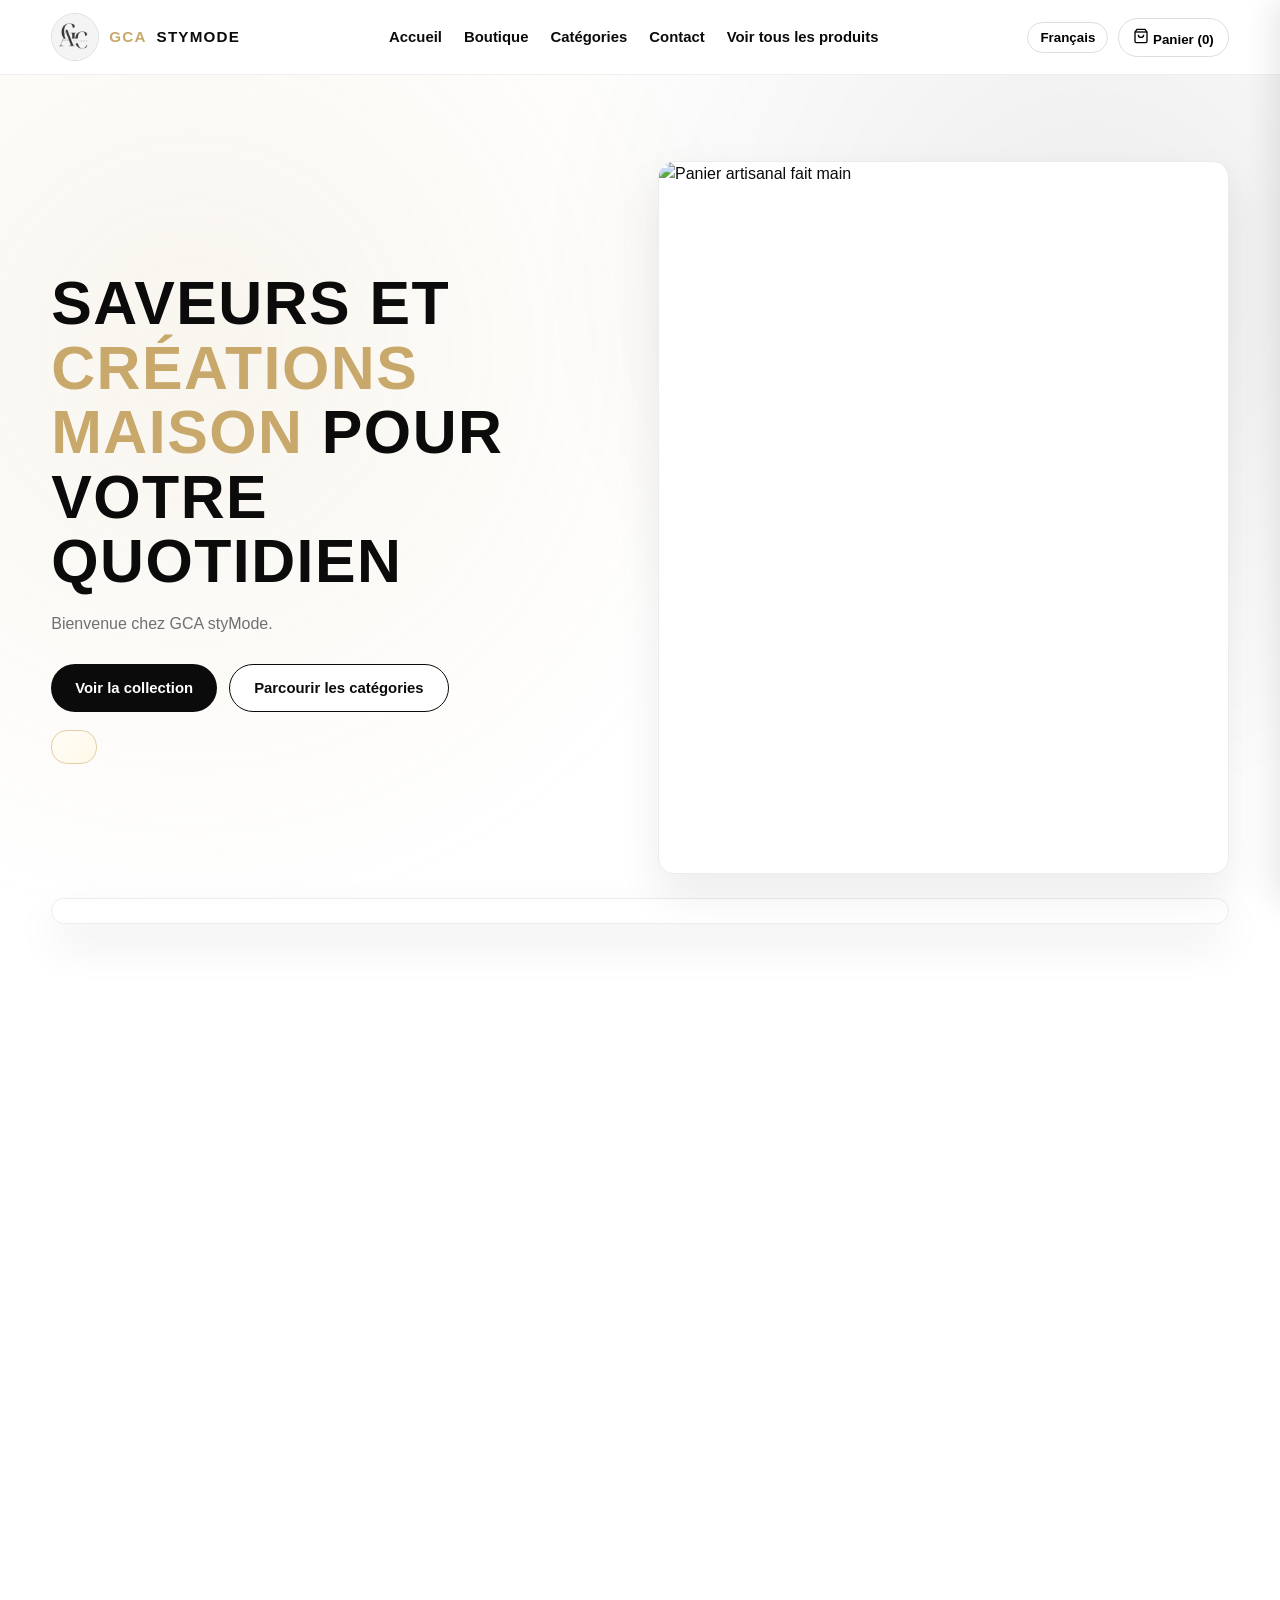
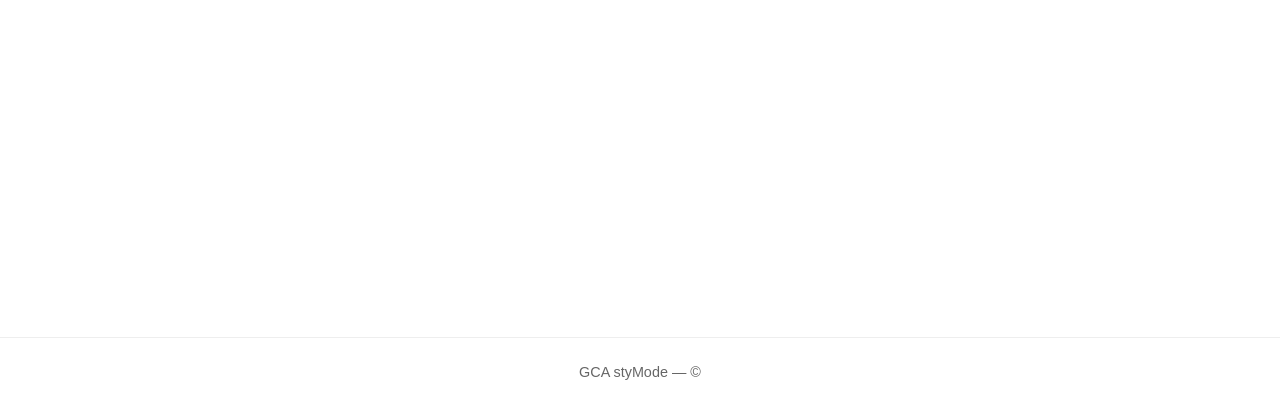
==== commit e7a2aaa4: "Rename index (12).html to index.html" ====
--- a/index.html
+++ b/index.html
@@ -56,7 +56,7 @@
           </div>
         </div>
         <div class="hero-card">
-          <img src="https://images.unsplash.com/photo-1558618666-fcd25c85cd64?auto=format&fit=crop&w=1200&q=80" alt="Panier artisanal fait main" width="800" height="1000" style="object-fit:cover;border-radius:18px;box-shadow:0 8px 40px rgba(0,0,0,0.18);" />
+          <img src="assets/fabienne-campello-na65CtZMAZE-unsplash.jpg" alt="Panier artisanal fait main" width="800" height="1000" />
         </div>
       </div>
       <div class="container loop-gallery">
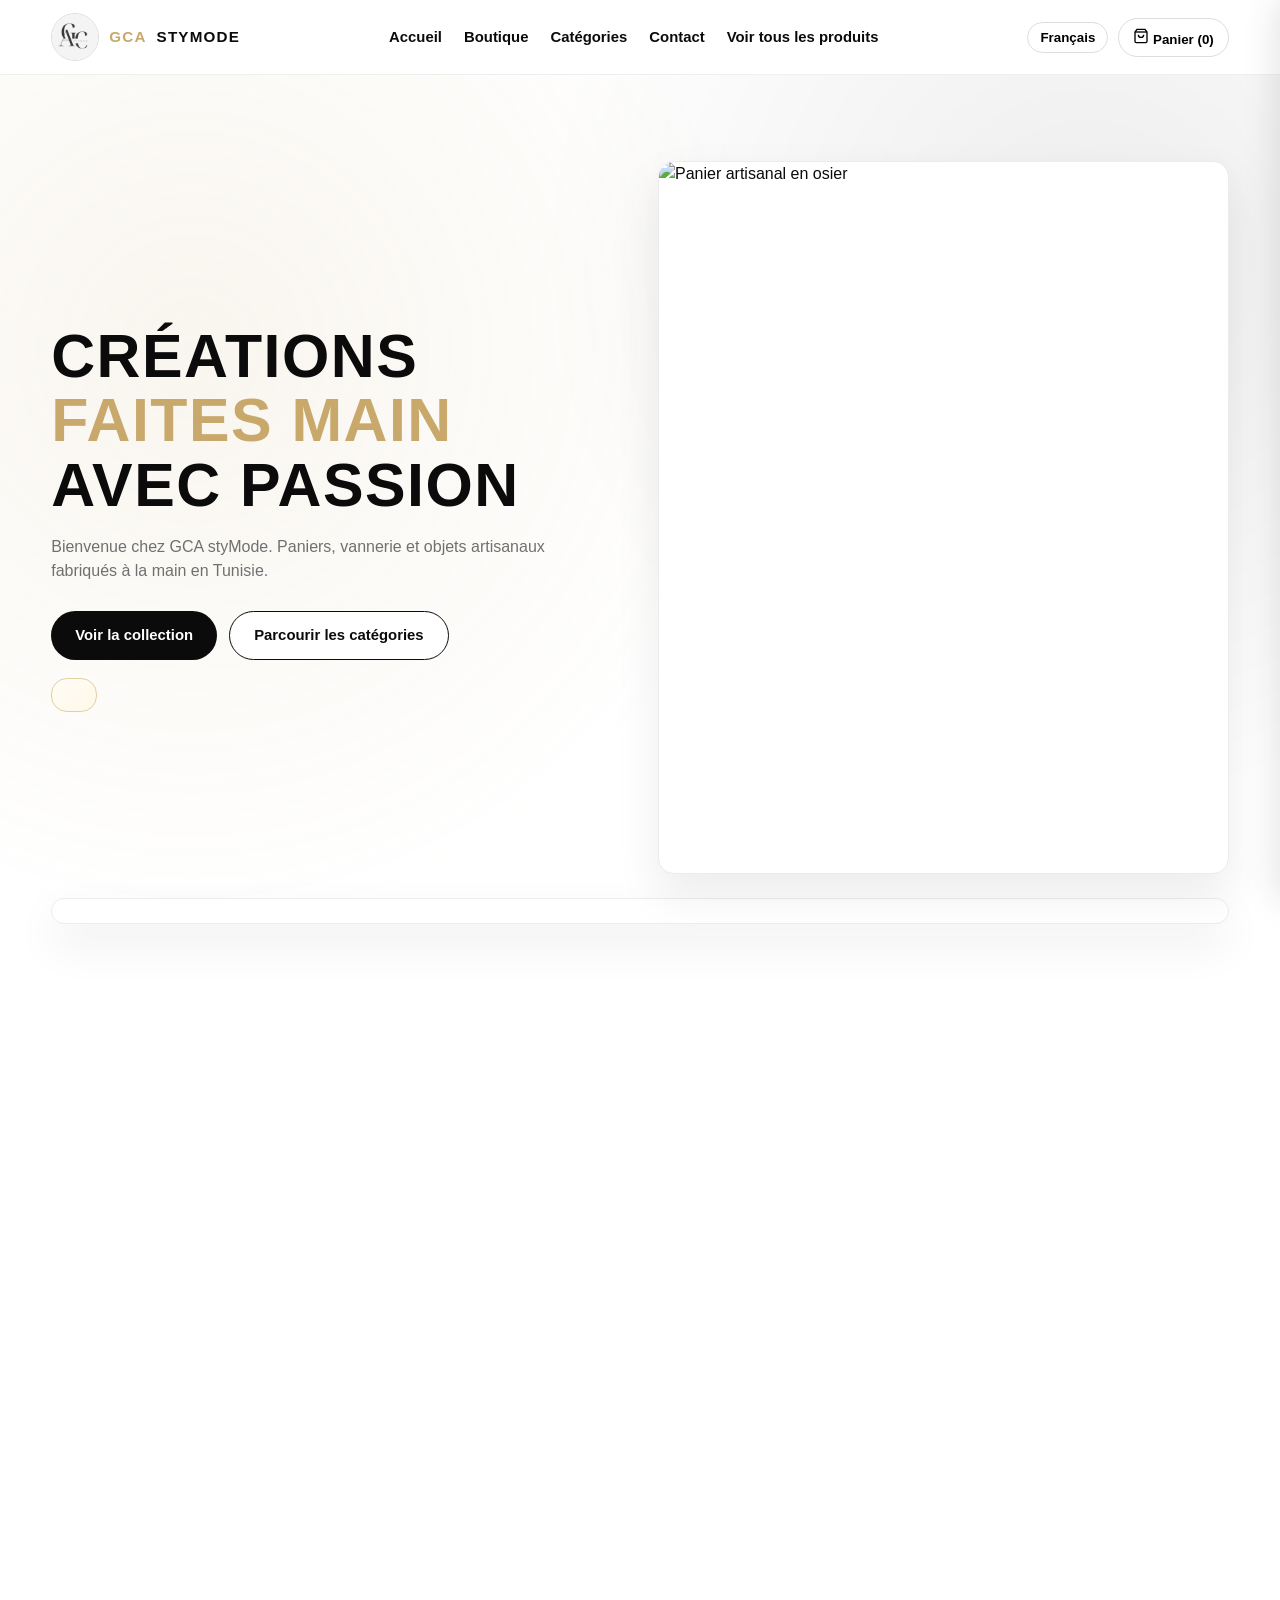
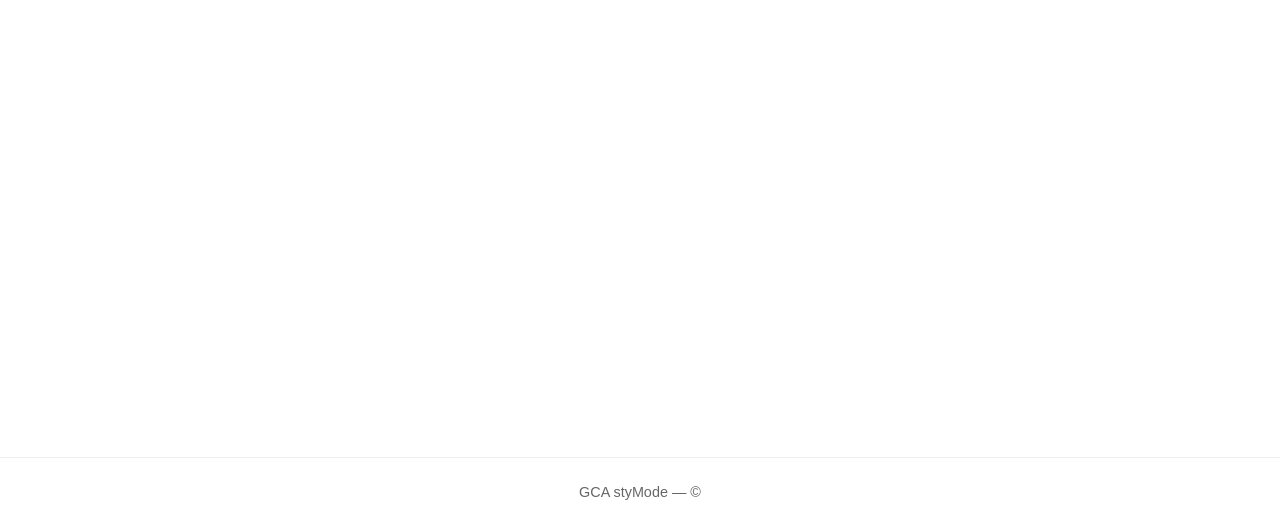
==== commit 519d1c26: "Rename index (13).html to index.html" ====
--- a/index.html
+++ b/index.html
@@ -5,6 +5,13 @@
   <meta name="viewport" content="width=device-width, initial-scale=1" />
   <title>GCA styMode — Produits faits maison</title>
   <link rel="stylesheet" href="css/site.css" />
+  <script>
+    (function() {
+      var lang = localStorage.getItem("gca_stymode_lang") === "ar" ? "ar" : "fr";
+      document.documentElement.lang = lang;
+      document.documentElement.dir = lang === "ar" ? "rtl" : "ltr";
+    })();
+  </script>
 </head>
 <body id="catalogPage">
   <header class="navbar">
@@ -45,8 +52,8 @@
     <section class="hero">
       <div class="container hero-inner">
         <div>
-          <h1 id="heroTitle">Saveurs et <span>créations maison</span> pour votre quotidien</h1>
-          <p id="heroText">Bienvenue chez GCA styMode.</p>
+          <h1 id="heroTitle">Créations <span>faites main</span> avec passion</h1>
+          <p id="heroText">Bienvenue chez GCA styMode. Paniers, vannerie et objets artisanaux fabriqués à la main en Tunisie.</p>
           <div class="hero-actions">
             <a class="btn btn-primary" href="index.html#shop" id="shopCollectionBtn">Voir la collection</a>
             <a class="btn btn-outline" href="index.html#categories" id="browseCategoriesBtn">Parcourir les catégories</a>
@@ -56,7 +63,7 @@
           </div>
         </div>
         <div class="hero-card">
-          <img src="assets/fabienne-campello-na65CtZMAZE-unsplash.jpg" alt="Panier artisanal fait main" width="800" height="1000" />
+          <img src="https://images.unsplash.com/photo-1523419409543-6586ef475e17?auto=format&fit=crop&w=1200&q=80" alt="Panier artisanal en osier" width="800" height="1000" />
         </div>
       </div>
       <div class="container loop-gallery">
@@ -93,8 +100,8 @@
     <section id="shop">
       <div class="container">
         <div class="section-head reveal">
-          <h2 class="section-title" id="sectionShopTitle">Boutique <span>signature</span></h2>
-          <p class="section-subtitle" id="sectionShopSub"></p>
+          <h2 class="section-title" id="sectionShopTitle">Boutique <span>artisanale</span></h2>
+          <p class="section-subtitle" id="sectionShopSub">Explorez nos créations faites main — paniers, vannerie et objets déco — filtrés selon votre budget.</p>
         </div>
         <div class="shop-toolbar reveal">
           <input class="search-input" id="searchInput" type="search" placeholder="" />
@@ -129,8 +136,8 @@
     <section id="categories">
       <div class="container">
         <div class="section-head reveal">
-          <h2 class="section-title" id="sectionCatTitle">Catégories <span>luxe</span></h2>
-          <p class="section-subtitle" id="sectionCatSub"></p>
+          <h2 class="section-title" id="sectionCatTitle">Nos univers <span>artisanaux</span></h2>
+          <p class="section-subtitle" id="sectionCatSub">Paniers tressés, objets de décoration et cadeaux artisanaux faits main en Tunisie.</p>
         </div>
         <div class="categories-grid reveal">
           <div class="state-box">Découvrez notre sélection artisanale: épicerie maison, pâtisseries, déco et cadeaux.</div>
@@ -141,8 +148,8 @@
     <section id="contact">
       <div class="container">
         <div class="section-head reveal">
-          <h2 class="section-title" id="sectionContactTitle">Contact <span>Luxury Team</span></h2>
-          <p class="section-subtitle" id="sectionContactSub"></p>
+          <h2 class="section-title" id="sectionContactTitle">Contact <span>équipe</span></h2>
+          <p class="section-subtitle" id="sectionContactSub">Pour toute commande, question ou conseil personnalisé, contactez-nous directement.</p>
         </div>
         <div class="contact-box reveal">
           <a class="contact-item" href="https://www.facebook.com/ste.globale.couture.artisanale/" target="_blank" rel="noopener">
